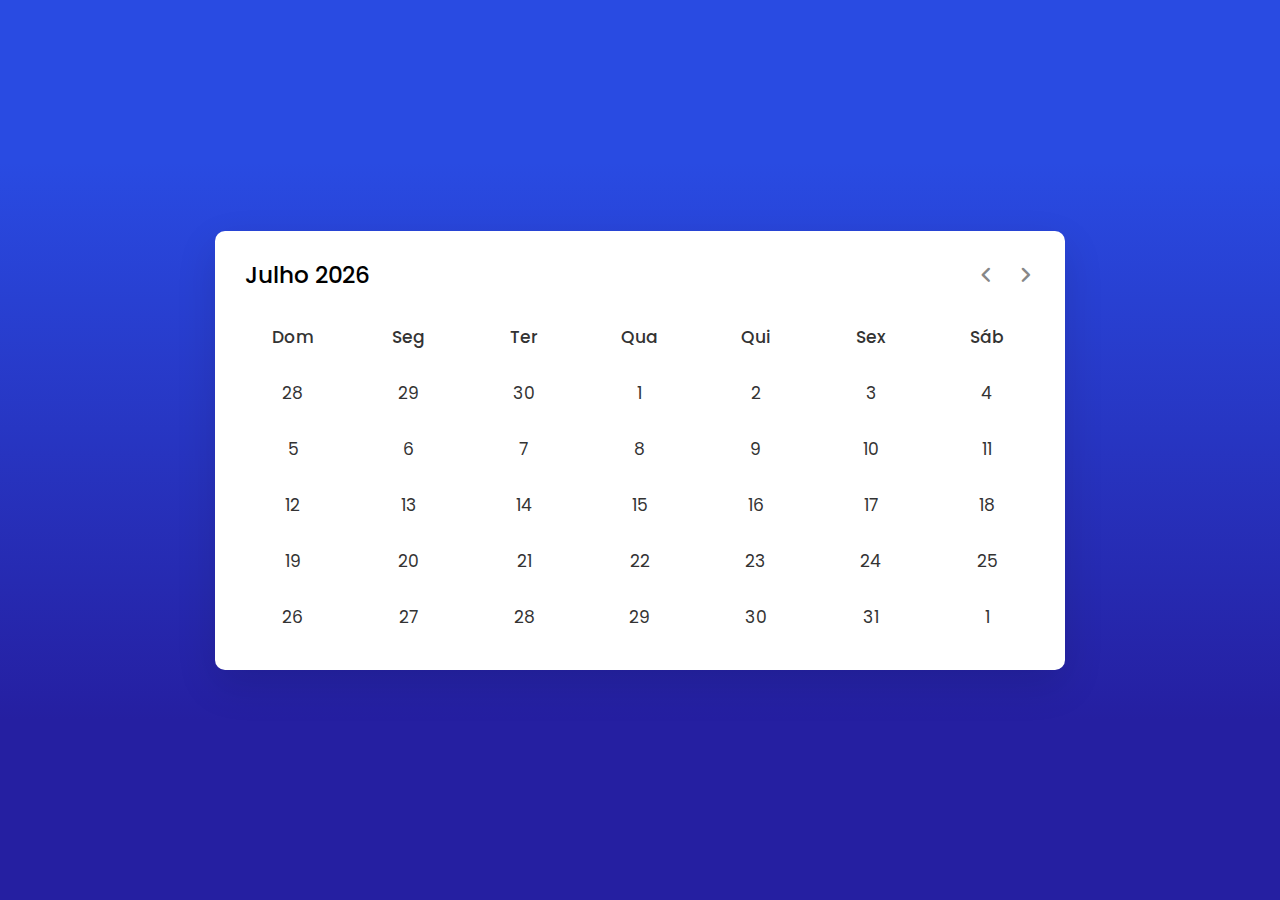
==== alison - Agenda/pag2.html @ fe41cb15 "new update" ====
<!DOCTYPE html>
<html lang="pt-br" dir="ltr">
  <head>
    <link rel="shortcut icon" href="alendario.jpg" type="image/x-icon">
    <link rel="stylesheet" href="https://cdnjs.cloudflare.com/ajax/libs/font-awesome/6.4.2/css/all.min.css" integrity="sha512-z3gLpd7yknf1YoNbCzqRKc4qyor8gaKU1qmn+CShxbuBusANI9QpRohGBreCFkKxLhei6S9CQXFEbbKuqLg0DA==" crossorigin="anonymous" referrerpolicy="no-referrer" />
    <meta charset="utf-8">
    <title>Calendário</title>
    <link rel="stylesheet" href="style.css">
    <meta name="viewport" content="width=device-width, initial-scale=1.0">
    <!-- Link para a Fonte do Google para Ícones -->
    <link rel="stylesheet" href="https://fonts.googleapis.com/css2?family=Material+Symbols+Rounded:opsz,wght,FILL,GRAD@20..48,100..700,0..1,-50..200">
    <script src="script.js" defer></script>
  </head>
  <body>
    <div class="wrapper">
      <header>
        <p class="current-date"></p>
        <div class="icons">
          <span id="prev" class="material-symbols-rounded">chevron_left</span>
          <span id="next" class="material-symbols-rounded">chevron_right</span>
        </div>
      </header>
      <div class="calendar">
        <ul class="weeks">
          <li>Dom</li>
          <li>Seg</li>
          <li>Ter</li>
          <li>Qua</li>
          <li>Qui</li>
          <li>Sex</li>
          <li>Sáb</li>
        </ul>
        <ul class="days"></span></ul>
      </div>
    </div>
    <div class="container" id="b7">
      <div class="closer">
      <button onclick="closer()"><i class="fa-solid fa-xmark"></i></button></div>
      <h1>Caderno Funcional</h1>
      <div> 
         <input placeholder="Adicionar Titulo" id="texto" type="text">
          <input type="text" id="itemInput" placeholder="Adicionar item">
         
          <button onclick="addItem()">Adicionar</button>
      </div>
      <ul id="itemList"></ul>
  </div>
  </body>
</html>
---- alison - Agenda/style.css ----
/* Importar a fonte do Google - Poppins */
@import url('https://fonts.googleapis.com/css2?family=Poppins:wght@400;500;600&display=swap');

* {
  margin: 0;
  padding: 0;
  box-sizing: border-box;
  font-family: 'Poppins', sans-serif;
}

body {
  display: flex;
  align-items: center;
  padding: 0 10px;
  justify-content: center;
  min-height: 100vh;
  background: rgb(8, 94, 207);
background: linear-gradient(180deg, rgb(41, 75, 226)18%, rgb(37, 31, 161)80%);
}

.wrapper {
  width: 850px;
  background: #fff;
  border-radius: 10px;
  box-shadow: 0 15px 40px rgba(0, 0, 0, 0.12);
}

.wrapper header {
  display: flex;
  align-items: center;
  padding: 25px 30px 10px;
  justify-content: space-between;
}

header .icons {
  display: flex;
}

header .icons span {
  height: 38px;
  width: 38px;
  margin: 0 1px;
  cursor: pointer;
  color: #878787;
  text-align: center;
  line-height: 38px;
  font-size: 1.9rem;
  user-select: none;
  border-radius: 50%;
}

.icons span:last-child {
  margin-right: -10px;
}

header .icons span:hover {
  background: #f2f2f2;
}

header .current-date {
  font-size: 1.45rem;
  font-weight: 500;
}

.calendar {
  padding: 20px;
}

.calendar ul {
  display: flex;
  flex-wrap: wrap;
  list-style: none;
  text-align: center;
}

.calendar .days {
  margin-bottom: 20px;
}

.calendar li {
  color: #333;
  width: calc(100% / 7);
  font-size: 1.07rem;
}

.calendar .weeks li {
  font-weight: 500;
  cursor: default;
}

.calendar .days li {
  z-index: 1;
  cursor: pointer;
  position: relative;
  margin-top: 30px;
}

.days li.inactive {
  color: #aaa;
}

.days li.active {
  color: #fff;
}

.days li::before {
  
  position: absolute;
  content: "";
  left: 50%;
  top: 50%;
  height: 40px;
  width: 40px;
  z-index: -1;
  border-radius: 9%;
  transform: translate(-50%, -50%);
}

.days li.active::before {
  background: #9B59B6;
}

.days li:hover {
  transition: 0.2s;
  transform: scale(1.2);
}

/* Estilos para o modal */
.modal {
  display: none;
  position: fixed;
  top: 0;
  left: 0;
  width: 100%;
  height: 100%;
  background-color: rgba(0, 0, 0, 0.5);
}

.modal-content {
  position: absolute;
  top: 50%;
  left: 50%;
  transform: translate(-50%, -50%);
  background-color: #fefefe;
  padding: 20px;
  border-radius: 10px;
  width: 70%;
  max-width: 500px;
}

.close {
  color: #aaa;
  float: right;
  font-size: 28px;
  font-weight: bold;
  cursor: pointer;
}

.close:hover,
.close:focus {
  color: black;
  text-decoration: none;
  cursor: pointer;
}
.closer button{
  z-index: 200;
  border: none;
  background-color: transparent;
  font-size: 25px;
   color: red;
}
.closer{
 
  display: flex;
  justify-content: flex-end;
}
.container {
  display: none;
  border: 1px solid black;
  border-radius: 8px;
  background-color: #bcebdf;
  width: 50%;
  height: 50%;
  top: 30vh;
  left: 25vw;
  position: absolute;
  text-align: center;
  z-index: 100;
}

.container input {
  padding: 8px;
  margin-right: 8px;
}

.container button {
  padding: 8px;
  cursor: pointer;
}

.container ul {
  list-style: none;
  padding: 0;
}

.container li {
  display: flex;
  justify-content: space-between;
  padding: 8px;
  height: 10rem;
  background-color: #fff;
  border: 1px solid #ccc;
  margin: 4px 0;
}
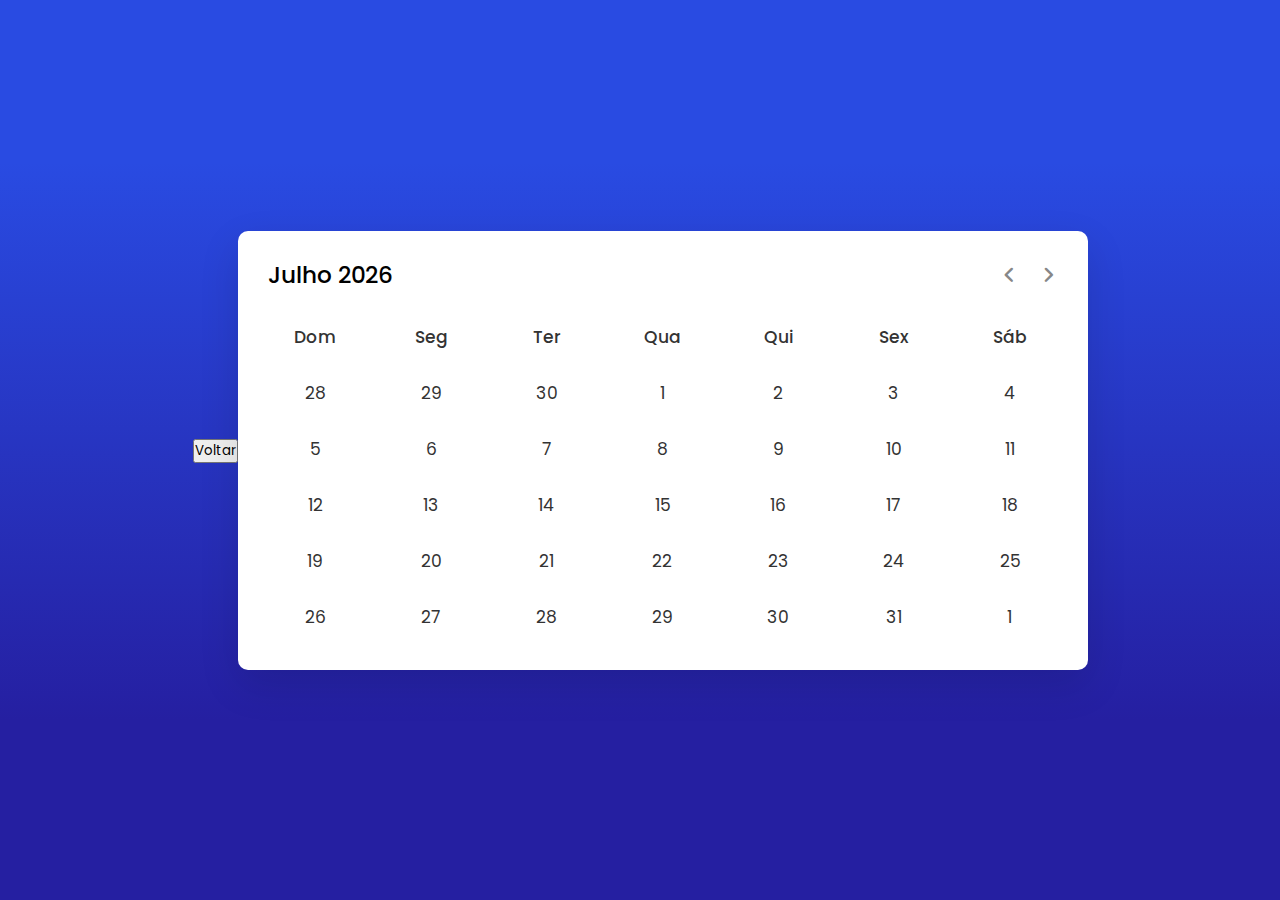
==== commit 7a8864a2: "documentacao" ====
--- a/alison - Agenda/pag2.html
+++ b/alison - Agenda/pag2.html
@@ -12,6 +12,10 @@
     <script src="script.js" defer></script>
   </head>
   <body>
+
+    
+      <a href="index.html"> <button>Voltar</button></a>
+    
     <div class="wrapper">
       <header>
         <p class="current-date"></p>
